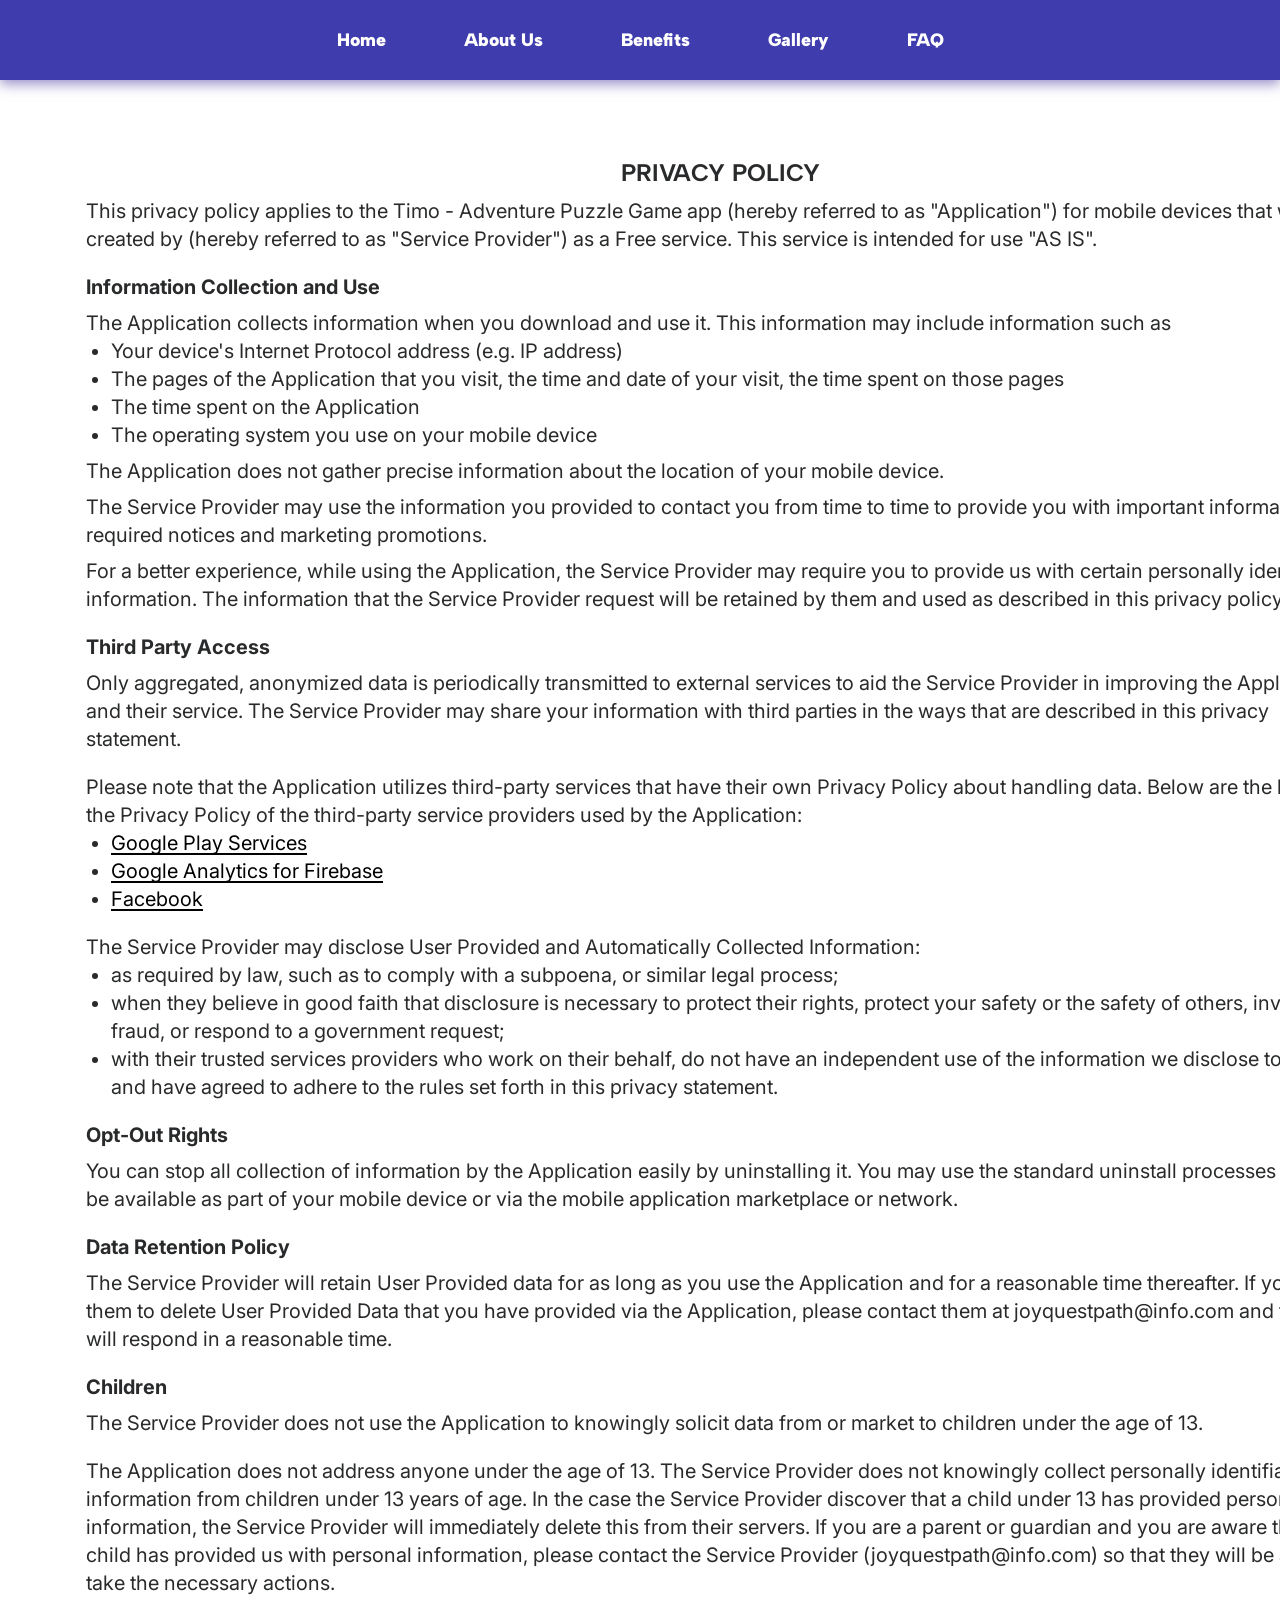
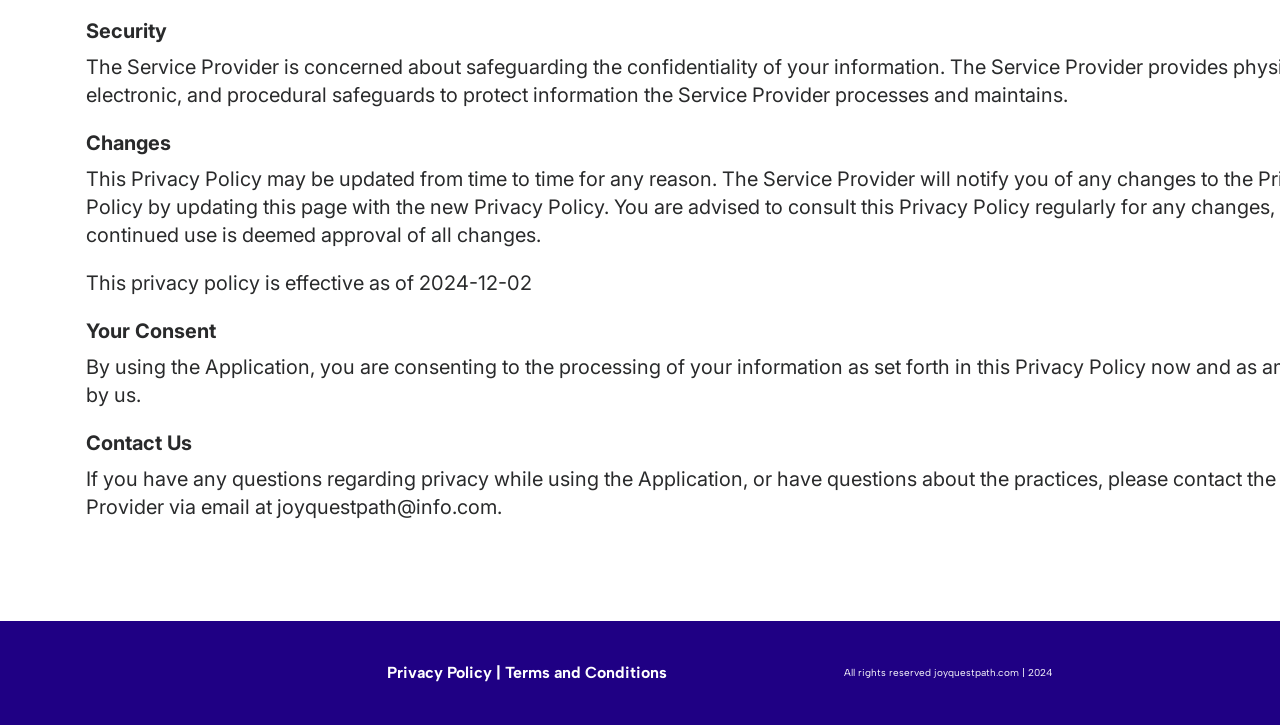
==== policy.html @ 6e64df00 "1" ====
<!DOCTYPE html>
<html lang="en">
  <head>
    <meta charset="UTF-8" />
    <meta name="viewport" content="width=device-width, initial-scale=1.0" />
    <title>Timo - Adventure Puzzle Game</title>
    <link rel="icon" href="image/Fav B.jpg" />

    <link rel="stylesheet" type="text/css" href="slick/slick.css" />
    <link rel="stylesheet" href="css/main.css" />
    <link href="https://unpkg.com/aos@2.3.1/dist/aos.css" rel="stylesheet" />
  </head>

  <body class="back">
    <header class="header">
      <div class="header__background"></div>
      <nav class="navigation">
        <ul class="navigation__list">
          <li class="navigation__item">
            <a href="/" class="navigation__link">Home</a>
          </li>
          <li class="navigation__item">
            <a href="/#about" class="navigation__link">About us</a>
          </li>
          <li class="navigation__item">
            <a href="/#advantages" class="navigation__link">Benefits</a>
          </li>
          <li class="navigation__item">
            <a href="/#gallery" class="navigation__link">Gallery</a>
          </li>

          <li class="navigation__item">
            <a href="/#faq" class="navigation__link">FAQ</a>
          </li>
          <li class="navigation__item navigation__item-desk">
            <a href="terms.html" class="navigation__link">Terms & Conditions</a>
          </li>
          <li class="navigation__item navigation__item-desk">
            <a href="policy.html" class="navigation__link">Privacy policy</a>
          </li>
        </ul>

        <div class="header__button-wrapper policy-terms-header__button-wrapper">
          <a href="/" class="policy-terms-header__icon--menu"
            ><img href="/" alt=""
          /></a>

          <button type="button" class="header__icon-button" data-menu-button>
            <img
              class="header__icon header__icon--menu"
              src="image/header/Frame 64.png"
              alt=""
            />

            <img
              class="header__icon header__icon--close close"
              src="image/header/Frame 65.png"
              alt=""
            />
          </button>
        </div>
      </nav>
    </header>

    <main class="policy">
      <section class="policy-terms">
        <p class="policy-terms-title">Privacy Policy</p>
        <div class="policy-terms-container">
          <p class="policy-terms-texts">
            This privacy policy applies to the Timo - Adventure Puzzle Game app
            (hereby referred to as "Application") for mobile devices that was
            created by (hereby referred to as "Service Provider") as a Free
            service. This service is intended for use "AS IS".
          </p>
          <p class="policy-terms-text">Information Collection and Use</p>
          <p class="policy-terms-texts">
            The Application collects information when you download and use it.
            This information may include information such as
          </p>

          <ul class="terms-lists">
            <li>Your device's Internet Protocol address (e.g. IP address)</li>
            <li>
              The pages of the Application that you visit, the time and date of
              your visit, the time spent on those pages
            </li>
            <li>The time spent on the Application</li>
            <li>The operating system you use on your mobile device</li>
          </ul>
          <p class="policy-terms-texts">
            The Application does not gather precise information about the
            location of your mobile device.
          </p>
          <p class="policy-terms-texts">
            The Service Provider may use the information you provided to contact
            you from time to time to provide you with important information,
            required notices and marketing promotions.
          </p>
          <p class="policy-terms-texts">
            For a better experience, while using the Application, the Service
            Provider may require you to provide us with certain personally
            identifiable information. The information that the Service Provider
            request will be retained by them and used as described in this
            privacy policy.
          </p>
          <p class="policy-terms-text">Third Party Access</p>

          <p class="policy-terms-texts">
            Only aggregated, anonymized data is periodically transmitted to
            external services to aid the Service Provider in improving the
            Application and their service. The Service Provider may share your
            information with third parties in the ways that are described in
            this privacy statement.
          </p>

          <p class="policy-terms-text-one">
            Please note that the Application utilizes third-party services that
            have their own Privacy Policy about handling data. Below are the
            links to the Privacy Policy of the third-party service providers
            used by the Application:
          </p>
          <ul class="terms-lists">
            <li>
              <a
                class="email-link-color"
                href="https://policies.google.com/privacy"
                target="_blank"
                rel=""
                >Google Play Services
              </a>
            </li>
            <li>
              <a
                class="email-link-color"
                href="https://firebase.google.com/support/privacy"
                target="_blank"
                rel=""
                >Google Analytics for Firebase
              </a>
            </li>
            <li>
              <a
                class="email-link-color"
                href="https://www.facebook.com/about/privacy/update/printable"
                target="_blank"
                rel=""
                >Facebook
              </a>
            </li>
          </ul>

          <p class="policy-terms-text-one">
            The Service Provider may disclose User Provided and Automatically
            Collected Information:
          </p>
          <ul class="terms-lists">
            <li>
              as required by law, such as to comply with a subpoena, or similar
              legal process;
            </li>
            <li>
              when they believe in good faith that disclosure is necessary to
              protect their rights, protect your safety or the safety of others,
              investigate fraud, or respond to a government request;
            </li>
            <li>
              with their trusted services providers who work on their behalf, do
              not have an independent use of the information we disclose to
              them, and have agreed to adhere to the rules set forth in this
              privacy statement.
            </li>
          </ul>

          <h2 class="policy-terms-text">Opt-Out Rights</h2>
          <p class="policy-terms-texts">
            You can stop all collection of information by the Application easily
            by uninstalling it. You may use the standard uninstall processes as
            may be available as part of your mobile device or via the mobile
            application marketplace or network.
          </p>

          <h2 class="policy-terms-text">Data Retention Policy</h2>
          <p class="policy-terms-texts">
            The Service Provider will retain User Provided data for as long as
            you use the Application and for a reasonable time thereafter. If
            you'd like them to delete User Provided Data that you have provided
            via the Application, please contact them at joyquestpath@info.com
            and they will respond in a reasonable time.
          </p>
          <h2 class="policy-terms-text">Children</h2>
          <p class="policy-terms-texts">
            The Service Provider does not use the Application to knowingly
            solicit data from or market to children under the age of 13.
          </p>

          <p class="policy-terms-text-one">
            The Application does not address anyone under the age of 13. The
            Service Provider does not knowingly collect personally identifiable
            information from children under 13 years of age. In the case the
            Service Provider discover that a child under 13 has provided
            personal information, the Service Provider will immediately delete
            this from their servers. If you are a parent or guardian and you are
            aware that your child has provided us with personal information,
            please contact the Service Provider (joyquestpath@info.com) so that
            they will be able to take the necessary actions.
          </p>
          <h2 class="policy-terms-text">Security</h2>
          <p class="policy-terms-texts">
            The Service Provider is concerned about safeguarding the
            confidentiality of your information. The Service Provider provides
            physical, electronic, and procedural safeguards to protect
            information the Service Provider processes and maintains.
          </p>
          <h2 class="policy-terms-text">Changes</h2>
          <p class="policy-terms-texts">
            This Privacy Policy may be updated from time to time for any reason.
            The Service Provider will notify you of any changes to the Privacy
            Policy by updating this page with the new Privacy Policy. You are
            advised to consult this Privacy Policy regularly for any changes, as
            continued use is deemed approval of all changes.
          </p>

          <p class="policy-terms-text-one">
            This privacy policy is effective as of 2024-12-02
          </p>
          <h2 class="policy-terms-text">Your Consent</h2>
          <p class="policy-terms-texts">
            By using the Application, you are consenting to the processing of
            your information as set forth in this Privacy Policy now and as
            amended by us.
          </p>
          <h2 class="policy-terms-text">Contact Us</h2>
          <p class="policy-terms-texts">
            If you have any questions regarding privacy while using the
            Application, or have questions about the practices, please contact
            the Service Provider via email at
            <a class="email-link" href="mailto:joyquestpath@info.com">
              joyquestpath@info.com</a
            >.
          </p>
        </div>
      </section>
    </main>

    <footer class="footer">
      <div class="footer-wrapper">
        <a class="footer-text" href="policy.html">Privacy Policy </a>
        <a class="footer-text">|</a>
        <a class="footer-text" href="terms.html">Terms and Conditions</a>
      </div>
      <p class="footer-copyright">
        All rights reserved joyquestpath.com | 2024
      </p>
    </footer>
    <script src="js/mobile-menu.js"></script>
  </body>
</html>
---- css/main.css ----
@import url("https://fonts.googleapis.com/css2?family=Albert+Sans:ital,wght@0,100..900;1,100..900&family=Inter:ital,opsz,wght@0,14..32,100..900;1,14..32,100..900&display=swap");

:root {
}

* {
  -webkit-box-sizing: border-box;
  box-sizing: border-box;
}

html {
  scroll-behavior: smooth;
  background: #ffffff;
  color: #292a2b;
}

body {
  margin: 0;
}

h1,
h2,
h3,
h4,
h5,
h6,
p {
  margin: 0;
}

ul,
ol {
  margin: 0;
  padding: 0;
  list-style: none;
}

img {
  display: block;
  height: auto;
}

.list {
  list-style: none;
}

button,
a {
  cursor: pointer;
}

.visually-hidden {
  position: absolute;
  width: 1px;
  height: 1px;
  margin: -1px;
  border: 0;
  padding: 0;

  white-space: nowrap;
  clip-path: inset(100%);
  clip: rect(0 0 0 0);
  overflow: hidden;
}

.button:hover {
  scale: 120%;
}

.header {
  position: fixed;
  width: 100%;
  z-index: 5;
  -webkit-transition: background-color 0.3s ease;
  transition: background-color 0.3s ease;
}

.header.is-open .header__background {
  left: 0;
}
.header__button-wrapper {
  margin-left: auto;
}
.header__icon {
  display: none;
}

.header__icon-button {
  display: -webkit-box;
  display: -ms-flexbox;
  display: flex;
  background-color: transparent;
  border: none;
  border-radius: 50%;
}

.header__icon--menu {
  display: block;
}

.header__icon-button.is-open .header__icon--menu {
  display: none;
}

.header__icon-button.is-open .header__icon--close {
  display: block;
}

.header {
  position: fixed;
  width: 100%;
  z-index: 5;

  display: flex;
  height: 60px;
  backdrop-filter: blur(33px);

  background: #3f3cad;
  box-shadow: 0px 4px 12px 0px #311c8f80;
}
.header__background {
  position: absolute;
  top: 0;
  right: 0;
  bottom: 0;
  left: 100%;

  z-index: -1;
  -webkit-transition: left 0.3s ease;
  transition: left 0.3s ease;

  background: #3f3cad;
  box-shadow: 0px 4px 12px 0px #311c8f80;
}
.header.is-open .header__background {
  left: 0;
}
.header__button-wrapper {
  margin-right: auto;
  display: flex;
  align-items: center;
  justify-content: end;
}
.policy-terms-header__button-wrapper {
  margin-right: auto;
  display: flex;
  align-items: center;
  justify-content: space-between;
}
.header__icon {
  display: none;
}
.header__icon-button {
  display: flex;
  background-color: transparent;
  border: none;
  border-radius: 50%;
}

.header__icon--menu {
  display: block;
}

.header__icon-button.is-open .header__icon--menu {
  display: none;
}

.header__icon-button.is-open .header__icon--close {
  display: block;
}

.navigation {
  display: -ms-flexbox;
  -webkit-box-orient: vertical;
  -webkit-box-direction: normal;
  -ms-flex-direction: column;
  flex-direction: column;
  -webkit-box-align: center;
  -ms-flex-align: center;
  align-items: center;
  -webkit-box-flex: 1;
  -ms-flex: 1;
  flex: 1;
  padding: 16px;
  position: relative;
}

.navigation__list {
  display: flex;
  flex-direction: column;

  align-items: start;
  gap: 30px;
  top: 130px;
  position: absolute;
  top: 100%;
  right: -100%;
  width: 100%;
  height: 520px;
  -webkit-transition: 0.3s;
  transition: 0.3s;
  z-index: 999;

  padding: 40px;

  border-radius: 0px 0px;
  background: #3f3cad;
}
.navigation__list.is-open {
  right: 0;
}
.navigation__link {
  font-family: Albert Sans;
  font-size: 20px;
  font-weight: 500;
  line-height: 28px;
  text-align: center;
  text-underline-position: from-font;
  text-decoration-skip-ink: none;
  text-transform: capitalize;
  text-decoration: none;
  color: #ffffff;
}
.navigation__link:hover,
.navigation__link:focus {
  font-family: Albert Sans;
  font-size: 20px;
  font-weight: 900;
  line-height: 28px;
  text-align: center;
  text-underline-position: from-font;
  text-decoration-skip-ink: none;
}
.header.is-open {
  background-color: transparent;
}
.navigation-img {
  display: none;
}
.header-title {
  width: 40px;
  height: 40px;
}

@media screen and (min-width: 1200px) {
  .navigation-img {
    display: flex;
  }
  .policy-terms-header__icon--menu {
    display: none;
  }
  .header-title {
    width: 40px;
    height: 40px;

    margin-right: 300px;
  }
  .header {
    width: 100%;

    height: 80px;
    padding: 28px 80px;
    display: flex;
    align-items: center;
    justify-content: center;

    z-index: 1000;

    border-radius: 0px 0px;
  }

  .header__background {
  }

  .header__icon-button {
    display: none;
  }

  .navigation {
    display: flex;

    flex-direction: row;

    flex: 1;
    padding: 0;

    width: 1440px;
    margin: auto;
  }
  .navigation__list {
    background-color: transparent;
    flex-direction: row;
    display: flex;
    position: static;
    width: 1440px;
    margin: auto;
    border: none;
    padding-block: 0;
    flex: 1;
    gap: 78px;
    height: 0px;
    display: flex;
    justify-content: center;
    align-items: center;
    justify-content: center;
  }

  .navigation__link {
    display: flex;

    font-family: Albert Sans;
    font-size: 18px;
    font-weight: 900;
    line-height: 28px;
    text-align: left;
    text-underline-position: from-font;
    text-decoration-skip-ink: none;
  }

  .header__icon-home-img {
    display: none;
  }
  .navigation__item-desk {
    display: none;
  }
}

.home {
  width: 375px;
  height: 800px;

  padding: 90px 3px 0;
  margin: auto;
  background-repeat: no-repeat;
  background-size: cover;
  background-position: center;
  background-image: url("/image/home/Block\ 1.png");
}

.home-title {
  margin: auto;
  width: 333px;
  height: 157px;
}
.home-text {
  font-family: Albert Sans;
  font-size: 24px;
  font-weight: 800;
  line-height: 32px;
  text-align: center;
  text-underline-position: from-font;
  text-decoration-skip-ink: none;
  padding: 20px 0 32px;
  color: #ffffff;
}
.home__google-button_link {
  display: flex;
  align-items: start;
  justify-content: center;
}

@media screen and (min-width: 1200px) {
  .home {
    width: 1440px;
    height: 800px;

    padding: 180px 0 0 86px;
    display: flex;
    flex-direction: column;
    align-items: start;
    background-repeat: no-repeat;
    background-size: cover;
    background-position: center;
    background-image: url("/image/home/Block\ 1\ \(1\).png");
  }

  .home-title {
    width: 556px;
    height: 261px;
  }
  .home-text {
    padding: 36px 0 56px;
    width: 559px;

    font-family: Albert Sans;
    font-size: 32px;
    font-weight: 800;
    line-height: 40px;
    text-align: left;
    text-underline-position: from-font;
    text-decoration-skip-ink: none;
  }
  .home__google-button_link {
    display: flex;
    align-items: center;
    justify-content: center;
  }
}
.about {
  padding: 60px 20px 0;
  margin: auto;
  width: 375px;
  height: 516px;

  display: flex;
  flex-direction: column;
  align-items: center;
  background-repeat: no-repeat;
  background-size: cover;
  background-position: center;
  background-image: url("/image/about/_About\ us.png");
}

.about-title {
  font-family: Albert Sans;
  font-size: 40px;
  font-weight: 900;
  line-height: 48px;
  text-align: center;
  text-underline-position: from-font;
  text-decoration-skip-ink: none;

  color: #ffffff;
}

.about-text {
  font-family: Albert Sans;
  font-size: 20px;
  font-weight: 400;
  line-height: 28px;
  text-align: justify;
  text-underline-position: from-font;
  text-decoration-skip-ink: none;

  color: #ffffff;
  padding-top: 40px;
}
.about-text-bold {
  font-family: Albert Sans;
  font-size: 20px;
  font-weight: 900;
  line-height: 28px;

  text-underline-position: from-font;
  text-decoration-skip-ink: none;
}
@media screen and (min-width: 1200px) {
  .about {
    padding: 88px 140px 0;
    margin: auto;
    width: 1440px;
    height: 452px;

    display: flex;
    flex-direction: column;
    align-items: center;
    background-repeat: no-repeat;
    background-size: cover;
    background-position: center;
    background-image: url("/image/about/_About\ us\ \(1\).png");
  }
  .about-title {
    font-family: Albert Sans;
    font-size: 48px;
    font-weight: 900;
    line-height: 56px;
    text-align: center;
    text-underline-position: from-font;
    text-decoration-skip-ink: none;
  }

  .about-text {
    font-family: Albert Sans;
    font-size: 24px;
    font-weight: 400;
    line-height: 32px;
    text-align: center;
    text-underline-position: from-font;
    text-decoration-skip-ink: none;

    padding-top: 60px;
  }
  .about-text-bold {
    font-family: Albert Sans;
    font-size: 24px;
    font-weight: 900;
    line-height: 32px;
    text-align: center;
    text-underline-position: from-font;
    text-decoration-skip-ink: none;
  }
}
.advantages {
  width: 375px;
  height: 1304px;

  margin: auto;
  padding: 60px 41px 0px;
  background-repeat: no-repeat;
  background-size: cover;
  background-position: center;
  background-image: url("/image/advantages/Benefits.png");
}

.advantages-list {
  display: flex;
  flex-direction: column;
  gap: 24px;
  padding-top: 40px;
}
.advantages-item {
  width: 292px;
  height: 256px;
  padding: 44px 56px 44px 56px;
  border-radius: 40px;
  background: #ea6626;
  border: 4px solid #ffffff;
  margin: auto;
}
.advantages-item-img {
  margin: auto;
}

.advantages-item-text {
  font-family: Albert Sans;
  font-size: 32px;
  font-weight: 700;
  line-height: 40px;
  text-align: center;
  text-underline-position: from-font;
  text-decoration-skip-ink: none;
  color: #ffffff;
  padding: 12px 0;
}
.advantages-text-bold {
  font-family: Albert Sans;
  font-size: 28px;
  font-weight: 600;
  line-height: 32px;
  text-align: center;
  text-underline-position: from-font;
  text-decoration-skip-ink: none;
  color: #ffffff;
}
@media screen and (min-width: 1200px) {
  .advantages {
    width: 1440px;
    height: 548px;

    margin: auto;
    padding: 88px 83px 0px;
    background-repeat: no-repeat;
    background-size: cover;
    background-position: center;
    background-image: url("/image/advantages/Benefits\ \(1\).png");
  }

  .advantages-list {
    display: flex;
    flex-direction: row;
    gap: 35px;
  }
}

.gallery {
  width: 375px;
  margin: auto;
  padding: 60px 0px;
  background: linear-gradient(360deg, #6a03d5 0%, #2702c6 100%);
}

.gallery-list {
  width: 375px;
  margin: auto;
  padding-top: 40px;
  padding-bottom: 36px;
}

.gallery-item {
  overflow: hidden;
  position: relative;
  width: 334px;
  height: 188px;

  border-radius: 16px;

  margin: 0 7px;
}
.gallery-img {
  width: 100%;
  height: 100%;
  object-fit: cover;
  object-position: center;
}
.gallery-button-container {
  display: flex;
  align-items: center;
  justify-content: center;
  gap: 56px;
}

.gallery-button {
  background-color: transparent;
  border: none;
  padding: 0;
  -webkit-transition: scale 0.3s ease;
  transition: scale 0.3s ease;
  width: 64px;
  height: 64px;
}

.gallery-button:hover {
  scale: 120%;
}

.button-visible {
  display: none !important;
}

.gallery-button-icon {
  width: 64px;
  height: 64px;
}
@media screen and (min-width: 1200px) {
  .gallery {
    width: 1440px;

    padding: 88px 0px;
  }

  .gallery-list {
    width: auto;
    margin: auto;
    padding: 40px 0;
  }
  .gallery-item {
    overflow: hidden;
    position: relative;
    width: 1041px;
    height: 586px;

    margin: 0 18px;
  }
}

.faq {
  padding: 60px 20px;
  margin: auto;
  width: 375px;
  min-height: 852px;
  background-repeat: no-repeat;
  background-size: cover;
  background-position: center;
  background-image: url("/image/faq/FAQ.png");
}
.faq-container {
  width: 335px;
  padding-top: 40px;
  display: flex;
  flex-direction: column;
  gap: 12px;
  margin: auto;
}

.faq-item {
  width: 335px;
  border: 2px solid #ffffff;
  padding: 24px 20px;
  background: #ffffff;

  border-radius: 14px;
}

.faq-question {
  display: flex;
  justify-content: space-between;
  align-items: center;
  font-family: Albert Sans;
  font-size: 20px;
  font-weight: 700;
  line-height: 28px;
  text-align: left;
  text-underline-position: from-font;
  text-decoration-skip-ink: none;

  color: #4d4166;
}

.toggle-button {
  background: none;
  border: none;

  cursor: pointer;
}

.faq-answer {
  display: none;
  padding-top: 12px;

  font-family: Albert Sans;
  font-size: 16px;
  font-weight: 500;
  line-height: 24px;
  text-align: left;
  text-underline-position: from-font;
  text-decoration-skip-ink: none;
  color: #4d4166;
}
@media screen and (min-width: 1200px) {
  .faq {
    padding: 88px 272px;
    margin: auto;
    width: 1440px;

    min-height: 1064px;
    background-repeat: no-repeat;
    background-size: cover;
    background-position: center;
    background-image: url("/image/faq/FAQ\ \(1\).png");
  }
  .faq-container {
    width: 896px;
    padding-top: 54px;
    display: flex;
    flex-direction: column;
    gap: 16px;
    margin: auto;
  }

  .faq-item {
    width: 896px;

    padding: 32px 40px;

    border-radius: 14px;
  }
  .faq-question {
    font-family: Albert Sans;
    font-size: 24px;
    font-weight: 700;
    line-height: 32px;
    text-align: left;
    text-underline-position: from-font;
    text-decoration-skip-ink: none;
  }
  .faq-answer {
    display: none;
    padding-top: 16px;

    font-family: Albert Sans;
    font-size: 18px;
    font-weight: 500;
    line-height: 28px;
    text-align: left;
    text-underline-position: from-font;
    text-decoration-skip-ink: none;
  }
}
.footer {
  background: #1f0084;

  padding: 40px 20px;
  margin: auto;
  display: flex;
  flex-direction: column;
  justify-content: center;
  align-items: center;
  gap: 28px;
}

.footer-wrapper {
  display: flex;
  flex-direction: row;

  align-items: center;

  gap: 4px;
}
.footer-text {
  font-family: Albert Sans;
  font-size: 16px;
  font-weight: 700;
  line-height: 24px;
  text-align: left;
  text-underline-position: from-font;
  text-decoration-skip-ink: none;

  text-decoration: none;
  color: #ffffff;
}

.footer-copyright {
  font-family: Albert Sans;
  font-size: 10px;
  font-weight: 400;
  line-height: 16px;
  text-align: left;
  text-underline-position: from-font;
  text-decoration-skip-ink: none;

  color: #ffffff;
}

@media screen and (min-width: 1200px) {
  .footer {
    padding: 40px 0px;
    display: flex;
    flex-direction: row;
    justify-content: center;
    align-items: center;
    width: 1440px;
    gap: 177px;
  }
  .footer-wrapper {
    gap: 4px;
  }
  .footer-text {
    font-family: Albert Sans;
    font-size: 16px;
    font-weight: 700;
    line-height: 24px;
    text-align: left;
    text-underline-position: from-font;
    text-decoration-skip-ink: none;
  }

  .footer-copyright {
    font-family: Albert Sans;
    font-size: 10px;
    font-weight: 400;
    line-height: 16px;
    text-align: left;
    text-underline-position: from-font;
    text-decoration-skip-ink: none;
  }
}

.policy-terms {
  flex-direction: column;
  align-items: start;
  padding: 114px 20px 51px;
}

.policy-terms-title {
  font-family: Albert Sans;
  font-size: 24px;
  font-weight: 700;
  line-height: 32px;
  text-align: center;
  text-underline-position: from-font;
  text-decoration-skip-ink: none;
  text-transform: uppercase;
}

.policy-terms-text {
  font-family: Inter;
  font-size: 20px;
  font-weight: 700;
  line-height: 28px;
  text-align: justified;
  text-underline-position: from-font;
  text-decoration-skip-ink: none;

  padding-top: 20px;
}
.policy-terms-texts {
  font-family: Inter;
  font-size: 20px;
  font-weight: 400;
  line-height: 28px;
  text-align: left;
  text-underline-position: from-font;
  text-decoration-skip-ink: none;

  padding-top: 8px;
}
.policy-terms-text-one {
  font-family: Inter;
  font-size: 20px;
  font-weight: 400;
  line-height: 28px;
  text-align: left;
  text-underline-position: from-font;
  text-decoration-skip-ink: none;

  padding-top: 20px;
}

.terms-list {
  list-style-type: disc;

  padding: 20px 0 20px 25px;
  font-family: Inter;
  font-size: 20px;
  font-weight: 400;
  line-height: 28px;
  text-align: left;
  text-underline-position: from-font;
  text-decoration-skip-ink: none;

  display: flex;
  flex-direction: column;
}

.terms-lists {
  list-style-type: disc;

  padding-left: 25px;

  font-family: Inter;
  font-size: 20px;
  font-weight: 400;
  line-height: 28px;
  text-align: left;
  text-underline-position: from-font;
  text-decoration-skip-ink: none;
}
.email-link {
  color: inherit;
  text-decoration: none;

  font-family: Inter;
  font-size: 20px;
  font-weight: 400;
  line-height: 28px;
  text-align: left;
  text-underline-position: from-font;
  text-decoration-skip-ink: none;

  text-decoration: none;
}
.email-link-color {
  color: #000000;

  font-family: Inter;
  font-size: 20px;
  font-weight: 400;
  line-height: 28px;
  text-align: left;
  text-underline-position: from-font;
  text-decoration-skip-ink: none;

  text-decoration: underline;
}
@media screen and (min-width: 1200px) {
  .policy-terms {
    flex-direction: column;
    align-items: start;
    padding: 157px 86px 100px;
    width: 1440px;
    margin: auto;
  }
}
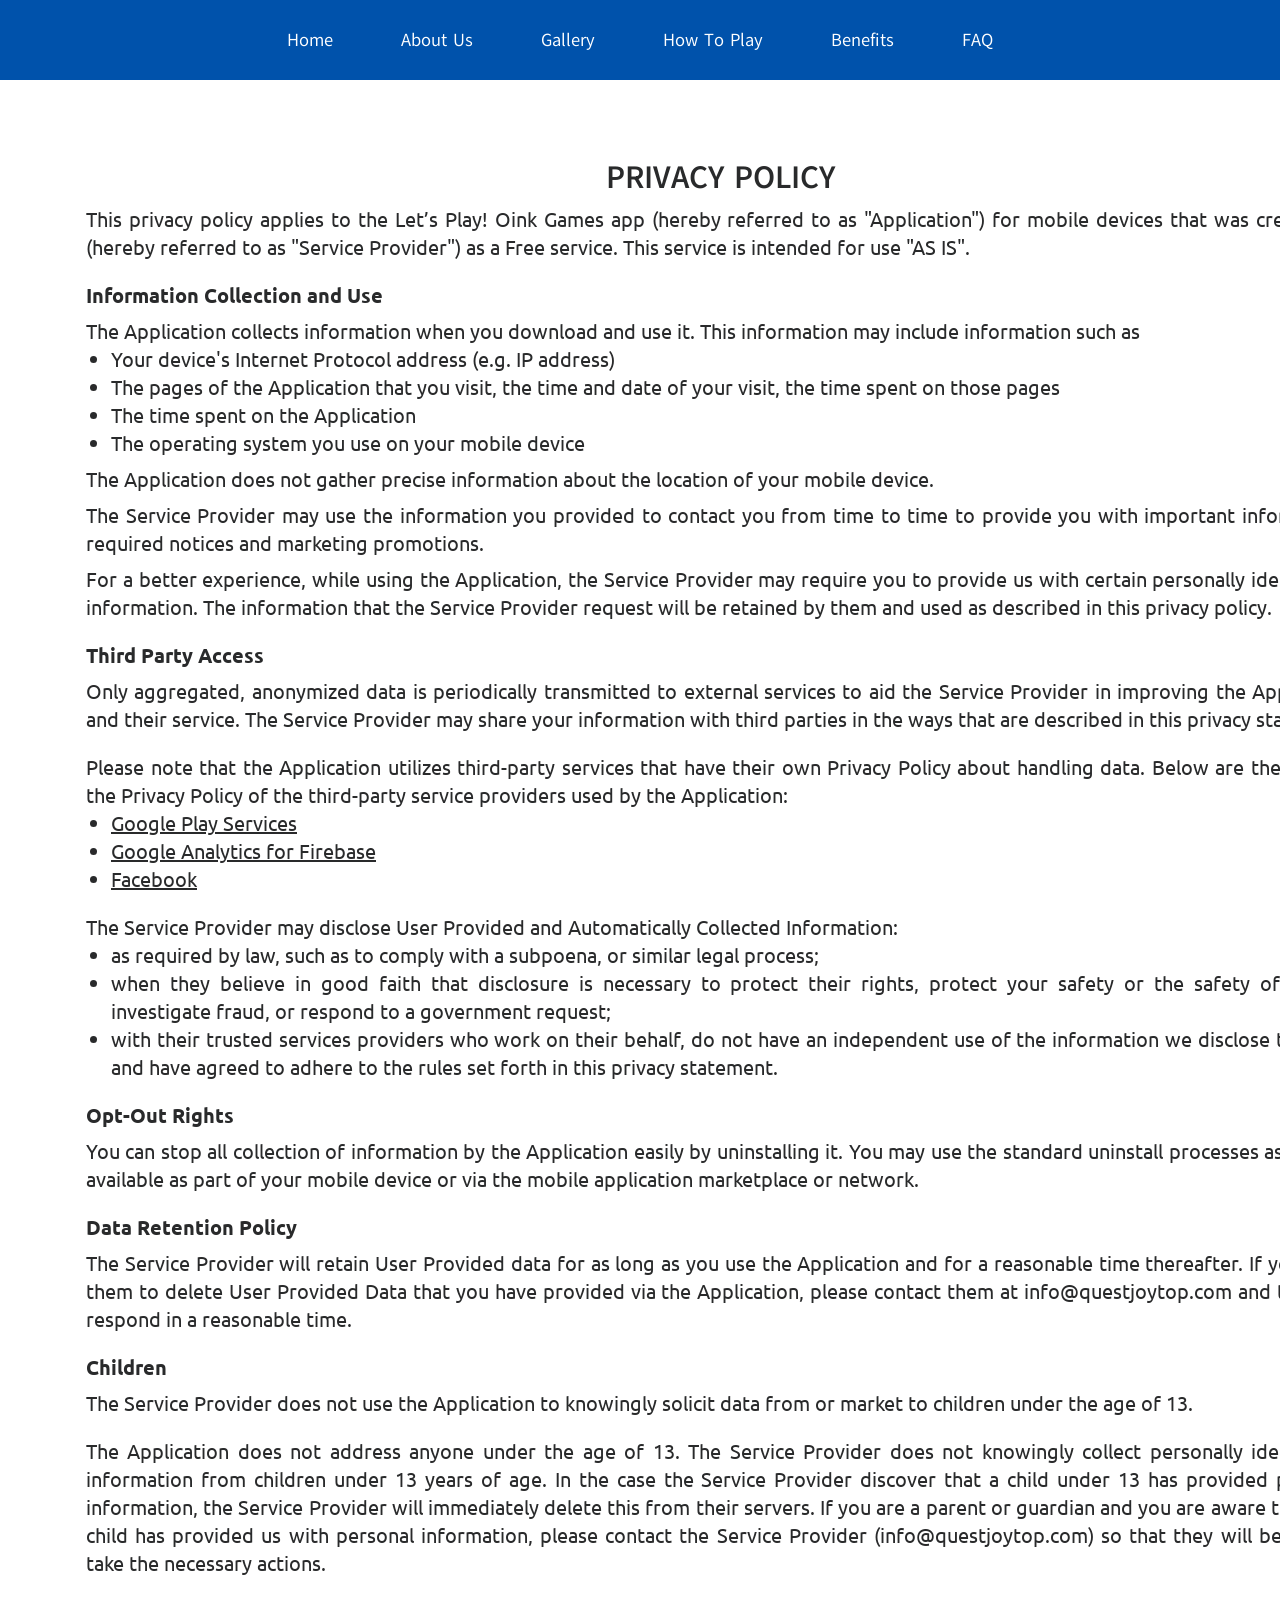
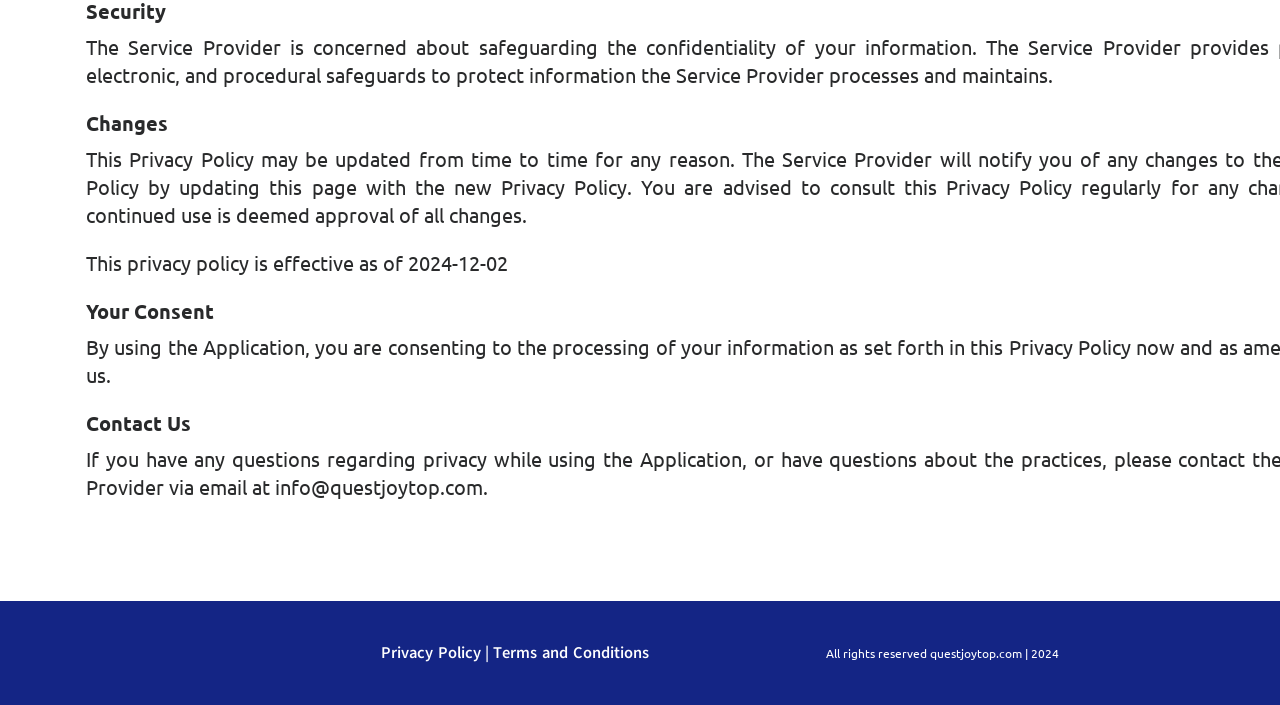
==== commit 64eeba5a: "2" ====
--- a/policy.html
+++ b/policy.html
@@ -3,8 +3,8 @@
   <head>
     <meta charset="UTF-8" />
     <meta name="viewport" content="width=device-width, initial-scale=1.0" />
-    <title>Timo - Adventure Puzzle Game</title>
-    <link rel="icon" href="image/Fav B.jpg" />
+    <title>Let’s Play! Oink Games</title>
+    <link rel="icon" href="img/Fav B.jpg" />
 
     <link rel="stylesheet" type="text/css" href="slick/slick.css" />
     <link rel="stylesheet" href="css/main.css" />
@@ -23,10 +23,13 @@
             <a href="/#about" class="navigation__link">About us</a>
           </li>
           <li class="navigation__item">
+            <a href="/#gallery" class="navigation__link">Gallery</a>
+          </li>
+          <li class="navigation__item">
+            <a href="/#how" class="navigation__link">How to Play</a>
+          </li>
+          <li class="navigation__item">
             <a href="/#advantages" class="navigation__link">Benefits</a>
-          </li>
-          <li class="navigation__item">
-            <a href="/#gallery" class="navigation__link">Gallery</a>
           </li>
 
           <li class="navigation__item">
@@ -48,13 +51,13 @@
           <button type="button" class="header__icon-button" data-menu-button>
             <img
               class="header__icon header__icon--menu"
-              src="image/header/Frame 64.png"
+              src="img/header/Frame 64.png"
               alt=""
             />
 
             <img
               class="header__icon header__icon--close close"
-              src="image/header/Frame 65.png"
+              src="img/header/Frame 64 (1).png"
               alt=""
             />
           </button>
@@ -67,7 +70,7 @@
         <p class="policy-terms-title">Privacy Policy</p>
         <div class="policy-terms-container">
           <p class="policy-terms-texts">
-            This privacy policy applies to the Timo - Adventure Puzzle Game app
+            This privacy policy applies to the Let’s Play! Oink Games app
             (hereby referred to as "Application") for mobile devices that was
             created by (hereby referred to as "Service Provider") as a Free
             service. This service is intended for use "AS IS".
@@ -184,8 +187,8 @@
             The Service Provider will retain User Provided data for as long as
             you use the Application and for a reasonable time thereafter. If
             you'd like them to delete User Provided Data that you have provided
-            via the Application, please contact them at joyquestpath@info.com
-            and they will respond in a reasonable time.
+            via the Application, please contact them at info@questjoytop.com and
+            they will respond in a reasonable time.
           </p>
           <h2 class="policy-terms-text">Children</h2>
           <p class="policy-terms-texts">
@@ -201,7 +204,7 @@
             personal information, the Service Provider will immediately delete
             this from their servers. If you are a parent or guardian and you are
             aware that your child has provided us with personal information,
-            please contact the Service Provider (joyquestpath@info.com) so that
+            please contact the Service Provider (info@questjoytop.com) so that
             they will be able to take the necessary actions.
           </p>
           <h2 class="policy-terms-text">Security</h2>
@@ -234,8 +237,8 @@
             If you have any questions regarding privacy while using the
             Application, or have questions about the practices, please contact
             the Service Provider via email at
-            <a class="email-link" href="mailto:joyquestpath@info.com">
-              joyquestpath@info.com</a
+            <a class="email-link" href="mailto:info@questjoytop.com">
+              info@questjoytop.com</a
             >.
           </p>
         </div>
@@ -248,9 +251,7 @@
         <a class="footer-text">|</a>
         <a class="footer-text" href="terms.html">Terms and Conditions</a>
       </div>
-      <p class="footer-copyright">
-        All rights reserved joyquestpath.com | 2024
-      </p>
+      <p class="footer-copyright">All rights reserved questjoytop.com | 2024</p>
     </footer>
     <script src="js/mobile-menu.js"></script>
   </body>
--- a/css/main.css
+++ b/css/main.css
@@ -1,4 +1,4 @@
-@import url("https://fonts.googleapis.com/css2?family=Albert+Sans:ital,wght@0,100..900;1,100..900&family=Inter:ital,opsz,wght@0,14..32,100..900;1,14..32,100..900&display=swap");
+@import url("https://fonts.googleapis.com/css2?family=Akatab:wght@400;500;600;700;800;900&family=Ubuntu:ital,wght@0,300;0,400;0,500;0,700;1,300;1,400;1,500;1,700&display=swap");
 
 :root {
 }
@@ -115,8 +115,7 @@
   height: 60px;
   backdrop-filter: blur(33px);
 
-  background: #3f3cad;
-  box-shadow: 0px 4px 12px 0px #311c8f80;
+  background: #0052ab;
 }
 .header__background {
   position: absolute;
@@ -128,9 +127,7 @@
   z-index: -1;
   -webkit-transition: left 0.3s ease;
   transition: left 0.3s ease;
-
-  background: #3f3cad;
-  box-shadow: 0px 4px 12px 0px #311c8f80;
+  background: #0052ab;
 }
 .header.is-open .header__background {
   left: 0;
@@ -204,32 +201,35 @@
   padding: 40px;
 
   border-radius: 0px 0px;
-  background: #3f3cad;
+  background: #0052ab;
 }
 .navigation__list.is-open {
   right: 0;
 }
 .navigation__link {
-  font-family: Albert Sans;
+  font-family: Akatab;
   font-size: 20px;
-  font-weight: 500;
+  font-weight: 400;
   line-height: 28px;
   text-align: center;
   text-underline-position: from-font;
   text-decoration-skip-ink: none;
+
   text-transform: capitalize;
   text-decoration: none;
   color: #ffffff;
 }
 .navigation__link:hover,
 .navigation__link:focus {
-  font-family: Albert Sans;
+  font-family: Akatab;
   font-size: 20px;
-  font-weight: 900;
+  font-weight: 700;
   line-height: 28px;
   text-align: center;
   text-underline-position: from-font;
   text-decoration-skip-ink: none;
+  padding-right: 20px;
+  border-right: 4px solid #f5800c;
 }
 .header.is-open {
   background-color: transparent;
@@ -297,7 +297,7 @@
     border: none;
     padding-block: 0;
     flex: 1;
-    gap: 78px;
+    gap: 68px;
     height: 0px;
     display: flex;
     justify-content: center;
@@ -308,11 +308,11 @@
   .navigation__link {
     display: flex;
 
-    font-family: Albert Sans;
+    font-family: Akatab;
     font-size: 18px;
-    font-weight: 900;
+    font-weight: 400;
     line-height: 28px;
-    text-align: left;
+    text-align: center;
     text-underline-position: from-font;
     text-decoration-skip-ink: none;
   }
@@ -327,30 +327,31 @@
 
 .home {
   width: 375px;
-  height: 800px;
-
-  padding: 90px 3px 0;
+  height: 853px;
+
+  padding: 114px 10px 0;
   margin: auto;
   background-repeat: no-repeat;
   background-size: cover;
   background-position: center;
-  background-image: url("/image/home/Block\ 1.png");
+  background-image: url("/img/home/Block\ 1.png");
 }
 
 .home-title {
   margin: auto;
-  width: 333px;
-  height: 157px;
+  width: 315px;
+  height: 166px;
 }
 .home-text {
-  font-family: Albert Sans;
+  font-family: Akatab;
   font-size: 24px;
-  font-weight: 800;
+  font-weight: 700;
   line-height: 32px;
   text-align: center;
   text-underline-position: from-font;
   text-decoration-skip-ink: none;
-  padding: 20px 0 32px;
+
+  padding: 2px 0 28px;
   color: #ffffff;
 }
 .home__google-button_link {
@@ -362,30 +363,30 @@
 @media screen and (min-width: 1200px) {
   .home {
     width: 1440px;
-    height: 800px;
-
-    padding: 180px 0 0 86px;
+    height: 728px;
+
+    padding: 172px 0 0 86px;
     display: flex;
     flex-direction: column;
     align-items: start;
     background-repeat: no-repeat;
     background-size: cover;
     background-position: center;
-    background-image: url("/image/home/Block\ 1\ \(1\).png");
+    background-image: url("/img/home/Block\ 1\ \(1\).png");
   }
 
   .home-title {
-    width: 556px;
-    height: 261px;
+    width: 620px;
+    height: 326px;
   }
   .home-text {
-    padding: 36px 0 56px;
+    padding: 12px 0 56px;
     width: 559px;
-
-    font-family: Albert Sans;
-    font-size: 32px;
-    font-weight: 800;
-    line-height: 40px;
+    margin-left: 45.5px;
+    font-family: Akatab;
+    font-size: 28px;
+    font-weight: 700;
+    line-height: 32px;
     text-align: left;
     text-underline-position: from-font;
     text-decoration-skip-ink: none;
@@ -400,19 +401,19 @@
   padding: 60px 20px 0;
   margin: auto;
   width: 375px;
-  height: 516px;
+  height: 626px;
 
   display: flex;
   flex-direction: column;
-  align-items: center;
+  align-items: start;
   background-repeat: no-repeat;
   background-size: cover;
   background-position: center;
-  background-image: url("/image/about/_About\ us.png");
+  background-image: url("/img/about/About\ the\ Game.png");
 }
 
 .about-title {
-  font-family: Albert Sans;
+  font-family: Akatab;
   font-size: 40px;
   font-weight: 900;
   line-height: 48px;
@@ -420,69 +421,161 @@
   text-underline-position: from-font;
   text-decoration-skip-ink: none;
 
-  color: #ffffff;
+  color: #c05200;
 }
 
 .about-text {
-  font-family: Albert Sans;
-  font-size: 20px;
-  font-weight: 400;
-  line-height: 28px;
+  font-family: Akatab;
+  font-size: 16px;
+  font-weight: 500;
+  line-height: 24px;
   text-align: justify;
   text-underline-position: from-font;
   text-decoration-skip-ink: none;
 
-  color: #ffffff;
   padding-top: 40px;
 }
 .about-text-bold {
-  font-family: Albert Sans;
-  font-size: 20px;
-  font-weight: 900;
-  line-height: 28px;
+  font-family: Akatab;
+  font-size: 16px;
+  font-weight: 700;
+  line-height: 24px;
 
   text-underline-position: from-font;
   text-decoration-skip-ink: none;
 }
 @media screen and (min-width: 1200px) {
   .about {
-    padding: 88px 140px 0;
+    padding: 105px 94px 0 696px;
     margin: auto;
     width: 1440px;
-    height: 452px;
+    height: 509px;
 
     display: flex;
     flex-direction: column;
-    align-items: center;
+
     background-repeat: no-repeat;
     background-size: cover;
     background-position: center;
-    background-image: url("/image/about/_About\ us\ \(1\).png");
+    background-image: url("/img/about/About\ us.png");
   }
   .about-title {
-    font-family: Albert Sans;
+    font-family: Akatab;
     font-size: 48px;
     font-weight: 900;
-    line-height: 56px;
+    line-height: 52px;
     text-align: center;
     text-underline-position: from-font;
     text-decoration-skip-ink: none;
   }
 
   .about-text {
-    font-family: Albert Sans;
+    font-family: Akatab;
     font-size: 24px;
-    font-weight: 400;
+    font-weight: 500;
     line-height: 32px;
-    text-align: center;
+    text-align: left;
     text-underline-position: from-font;
     text-decoration-skip-ink: none;
 
     padding-top: 60px;
   }
   .about-text-bold {
-    font-family: Albert Sans;
+    font-family: Akatab;
     font-size: 24px;
+    font-weight: 900;
+    line-height: 32px;
+    text-align: left;
+    text-underline-position: from-font;
+    text-decoration-skip-ink: none;
+  }
+}
+.advantages {
+  width: 375px;
+  height: 1024px;
+
+  margin: auto;
+  padding: 60px 40px 0px;
+  background-repeat: no-repeat;
+  background-size: cover;
+  background-position: center;
+  background-image: url("/img/advantages/Benefits.png");
+}
+.advantages-title {
+  color: #ffffff;
+}
+.advantages-list {
+  display: flex;
+  flex-direction: column;
+  gap: 40px;
+  padding-top: 60px;
+}
+.advantages-item {
+  width: 256px;
+  height: 140px;
+  margin: auto;
+}
+.advantages-item-img {
+  margin: auto;
+}
+
+.advantages-item-text {
+  font-family: Akatab;
+  font-size: 32px;
+  font-weight: 900;
+  line-height: 40px;
+  text-align: center;
+  text-underline-position: from-font;
+  text-decoration-skip-ink: none;
+
+  color: #ffffff;
+  padding: 8px 0;
+}
+.advantages-text-bold {
+  font-family: Akatab;
+  font-size: 24px;
+  font-weight: 500;
+  line-height: 32px;
+  text-align: center;
+  text-underline-position: from-font;
+  text-decoration-skip-ink: none;
+
+  color: #ffffff;
+}
+.advantages-text {
+  font-family: Akatab;
+  font-size: 20px;
+  font-weight: 900;
+  line-height: 28px;
+  text-align: center;
+  text-underline-position: from-font;
+  text-decoration-skip-ink: none;
+  color: #ffffff;
+  margin-top: 36px;
+}
+@media screen and (min-width: 1200px) {
+  .advantages {
+    width: 1440px;
+    height: 520px;
+
+    margin: auto;
+    padding: 88px 132px 0px;
+    background-repeat: no-repeat;
+    background-size: cover;
+    background-position: center;
+    background-image: url("/img/advantages/Benefits\ \(1\).png");
+  }
+
+  .advantages-list {
+    display: flex;
+    flex-direction: row;
+    gap: 104px;
+    padding: 60px 127px 0;
+  }
+  .advantages-text {
+    margin-top: 60px;
+    font-family: Akatab;
+    font-size: 28px;
     font-weight: 900;
     line-height: 32px;
     text-align: center;
@@ -490,99 +583,30 @@
     text-decoration-skip-ink: none;
   }
 }
-.advantages {
+
+.gallery {
   width: 375px;
-  height: 1304px;
-
-  margin: auto;
-  padding: 60px 41px 0px;
+  height: 453px;
+  margin: auto;
+  padding: 60px 0px;
   background-repeat: no-repeat;
   background-size: cover;
   background-position: center;
-  background-image: url("/image/advantages/Benefits.png");
-}
-
-.advantages-list {
-  display: flex;
-  flex-direction: column;
-  gap: 24px;
-  padding-top: 40px;
-}
-.advantages-item {
-  width: 292px;
-  height: 256px;
-  padding: 44px 56px 44px 56px;
-  border-radius: 40px;
-  background: #ea6626;
-  border: 4px solid #ffffff;
-  margin: auto;
-}
-.advantages-item-img {
-  margin: auto;
-}
-
-.advantages-item-text {
-  font-family: Albert Sans;
-  font-size: 32px;
-  font-weight: 700;
-  line-height: 40px;
-  text-align: center;
-  text-underline-position: from-font;
-  text-decoration-skip-ink: none;
-  color: #ffffff;
-  padding: 12px 0;
-}
-.advantages-text-bold {
-  font-family: Albert Sans;
-  font-size: 28px;
-  font-weight: 600;
-  line-height: 32px;
-  text-align: center;
-  text-underline-position: from-font;
-  text-decoration-skip-ink: none;
-  color: #ffffff;
-}
-@media screen and (min-width: 1200px) {
-  .advantages {
-    width: 1440px;
-    height: 548px;
-
-    margin: auto;
-    padding: 88px 83px 0px;
-    background-repeat: no-repeat;
-    background-size: cover;
-    background-position: center;
-    background-image: url("/image/advantages/Benefits\ \(1\).png");
-  }
-
-  .advantages-list {
-    display: flex;
-    flex-direction: row;
-    gap: 35px;
-  }
-}
-
-.gallery {
-  width: 375px;
-  margin: auto;
-  padding: 60px 0px;
-  background: linear-gradient(360deg, #6a03d5 0%, #2702c6 100%);
+  background-image: url("/img/gallery/Gallery.png");
 }
 
 .gallery-list {
   width: 375px;
   margin: auto;
   padding-top: 40px;
-  padding-bottom: 36px;
+  padding-bottom: 32px;
 }
 
 .gallery-item {
   overflow: hidden;
   position: relative;
-  width: 334px;
-  height: 188px;
-
-  border-radius: 16px;
+  width: 335px;
+  height: 155px;
 
   margin: 0 7px;
 }
@@ -605,8 +629,6 @@
   padding: 0;
   -webkit-transition: scale 0.3s ease;
   transition: scale 0.3s ease;
-  width: 64px;
-  height: 64px;
 }
 
 .gallery-button:hover {
@@ -618,146 +640,219 @@
 }
 
 .gallery-button-icon {
-  width: 64px;
-  height: 64px;
 }
 @media screen and (min-width: 1200px) {
   .gallery {
     width: 1440px;
-
-    padding: 88px 0px;
+    height: 767px;
+
+    padding: 68px 0px 0;
+    background-image: url("/img/gallery//Gallery\ \(1\).png");
   }
 
   .gallery-list {
     width: auto;
     margin: auto;
-    padding: 40px 0;
+    padding: 30px 0;
   }
   .gallery-item {
     overflow: hidden;
     position: relative;
-    width: 1041px;
-    height: 586px;
+    width: 1037px;
+    height: 479px;
 
     margin: 0 18px;
   }
 }
-
-.faq {
-  padding: 60px 20px;
-  margin: auto;
+.how {
   width: 375px;
-  min-height: 852px;
+  height: 965px;
+  padding: 60px 20px 0px;
+  margin: auto;
   background-repeat: no-repeat;
   background-size: cover;
   background-position: center;
-  background-image: url("/image/faq/FAQ.png");
+  background-image: url("/img/how/How\ to\ Play.png");
+}
+
+.how-list {
+  display: flex;
+  flex-direction: column;
+  gap: 18px;
+  padding-top: 40px;
+}
+.how-item {
+  width: 335px;
+  padding: 16px 24px 16px 24px;
+  border-radius: 20px;
+
+  margin: auto;
+  background: #ffffff;
+  border: 4px solid #ffffff;
+  box-shadow: 0px 8px 12px 0px #f3b123;
+  display: flex;
+  align-items: start;
+  gap: 8px;
+}
+.how-item-img {
+}
+
+.how-item-text {
+  font-family: Ubuntu;
+  font-size: 18px;
+  font-weight: 700;
+  line-height: 28px;
+  text-align: left;
+  text-underline-position: from-font;
+  text-decoration-skip-ink: none;
+
+  color: #202021;
+  padding: 0px 0 5px;
+}
+.how-text-bold {
+  font-family: Ubuntu;
+  font-size: 16px;
+  font-weight: 400;
+  line-height: 24px;
+  text-align: left;
+  text-underline-position: from-font;
+  text-decoration-skip-ink: none;
+
+  color: #202021;
+}
+@media screen and (min-width: 1200px) {
+  .how {
+    width: 1440px;
+    height: 699px;
+
+    padding: 88px 241px 0px;
+    margin: auto;
+    background-repeat: no-repeat;
+    background-size: cover;
+    background-position: center;
+    background-image: url("/img/how/How\ to\ Play\ \(1\).png");
+  }
+
+  .how-list {
+    height: 411px;
+    align-items: center;
+    justify-content: center;
+
+    display: flex;
+    flex-direction: column;
+    flex-wrap: wrap;
+    gap: 24px;
+    padding: 0;
+
+    margin-top: 60px;
+  }
+  .how-item {
+    width: 439px;
+    margin: 0;
+  }
+}
+.faq {
+  padding: 60px 20px;
+  margin: auto;
+  width: 375px;
+  height: 1072px;
+
+  background-repeat: no-repeat;
+  background-size: cover;
+  background-position: center;
+  background-image: url("/img/faq/FAQ.png");
 }
 .faq-container {
   width: 335px;
   padding-top: 40px;
   display: flex;
   flex-direction: column;
-  gap: 12px;
+  gap: 24px;
   margin: auto;
 }
 
 .faq-item {
   width: 335px;
-  border: 2px solid #ffffff;
-  padding: 24px 20px;
+  padding: 20px 28px 20px 28px;
+  border-radius: 20px;
   background: #ffffff;
-
-  border-radius: 14px;
+  border: 4px solid #ffffff;
+  box-shadow: 0px 8px 12px 0px #dc8f2f;
 }
 
 .faq-question {
-  display: flex;
-  justify-content: space-between;
-  align-items: center;
-  font-family: Albert Sans;
-  font-size: 20px;
-  font-weight: 700;
+  font-family: Akatab;
+  font-size: 18px;
+  font-weight: 900;
   line-height: 28px;
   text-align: left;
   text-underline-position: from-font;
   text-decoration-skip-ink: none;
-
-  color: #4d4166;
-}
-
-.toggle-button {
-  background: none;
-  border: none;
-
-  cursor: pointer;
+  color: #35383f;
+  padding-bottom: 12px;
 }
 
 .faq-answer {
-  display: none;
-  padding-top: 12px;
-
-  font-family: Albert Sans;
+  font-family: Akatab;
   font-size: 16px;
-  font-weight: 500;
+  font-weight: 400;
   line-height: 24px;
   text-align: left;
   text-underline-position: from-font;
   text-decoration-skip-ink: none;
-  color: #4d4166;
+  color: #35383f;
 }
 @media screen and (min-width: 1200px) {
   .faq {
-    padding: 88px 272px;
+    padding: 88px 192px;
     margin: auto;
     width: 1440px;
-
-    min-height: 1064px;
+    height: 760px;
+
     background-repeat: no-repeat;
     background-size: cover;
     background-position: center;
-    background-image: url("/image/faq/FAQ\ \(1\).png");
+    background-image: url("/img/faq/Gallery\ \(2\).png");
   }
   .faq-container {
-    width: 896px;
-    padding-top: 54px;
+    width: auto;
+    height: 532px;
+    padding-top: 60px;
     display: flex;
     flex-direction: column;
-    gap: 16px;
+    flex-wrap: wrap;
+    gap: 32px;
     margin: auto;
   }
 
   .faq-item {
-    width: 896px;
-
-    padding: 32px 40px;
-
-    border-radius: 14px;
-  }
+    width: 506px;
+    height: 136px;
+    padding: 20px 28px 20px 28px;
+  }
+
   .faq-question {
-    font-family: Albert Sans;
-    font-size: 24px;
-    font-weight: 700;
-    line-height: 32px;
-    text-align: left;
-    text-underline-position: from-font;
-    text-decoration-skip-ink: none;
-  }
-  .faq-answer {
-    display: none;
-    padding-top: 16px;
-
-    font-family: Albert Sans;
-    font-size: 18px;
-    font-weight: 500;
+    font-family: Akatab;
+    font-size: 20px;
+    font-weight: 900;
     line-height: 28px;
     text-align: left;
     text-underline-position: from-font;
     text-decoration-skip-ink: none;
   }
+
+  .faq-answer {
+    font-family: Akatab;
+    font-size: 18px;
+    font-weight: 400;
+    line-height: 28px;
+    text-align: left;
+    text-underline-position: from-font;
+    text-decoration-skip-ink: none;
+  }
 }
 .footer {
-  background: #1f0084;
+  background: #142585;
 
   padding: 40px 20px;
   margin: auto;
@@ -777,7 +872,7 @@
   gap: 4px;
 }
 .footer-text {
-  font-family: Albert Sans;
+  font-family: Akatab;
   font-size: 16px;
   font-weight: 700;
   line-height: 24px;
@@ -790,10 +885,10 @@
 }
 
 .footer-copyright {
-  font-family: Albert Sans;
-  font-size: 10px;
+  font-family: Akatab;
+  font-size: 12px;
   font-weight: 400;
-  line-height: 16px;
+  line-height: 20px;
   text-align: left;
   text-underline-position: from-font;
   text-decoration-skip-ink: none;
@@ -815,7 +910,7 @@
     gap: 4px;
   }
   .footer-text {
-    font-family: Albert Sans;
+    font-family: Akatab;
     font-size: 16px;
     font-weight: 700;
     line-height: 24px;
@@ -825,8 +920,8 @@
   }
 
   .footer-copyright {
-    font-family: Albert Sans;
-    font-size: 10px;
+    font-family: Ubuntu;
+    font-size: 12px;
     font-weight: 400;
     line-height: 16px;
     text-align: left;
@@ -842,18 +937,19 @@
 }
 
 .policy-terms-title {
-  font-family: Albert Sans;
-  font-size: 24px;
+  font-family: Akatab;
+  font-size: 32px;
   font-weight: 700;
-  line-height: 32px;
+  line-height: 40px;
   text-align: center;
   text-underline-position: from-font;
   text-decoration-skip-ink: none;
+
   text-transform: uppercase;
 }
 
 .policy-terms-text {
-  font-family: Inter;
+  font-family: Ubuntu;
   font-size: 20px;
   font-weight: 700;
   line-height: 28px;
@@ -864,24 +960,20 @@
   padding-top: 20px;
 }
 .policy-terms-texts {
-  font-family: Inter;
+  font-family: Ubuntu;
   font-size: 20px;
   font-weight: 400;
   line-height: 28px;
-  text-align: left;
-  text-underline-position: from-font;
-  text-decoration-skip-ink: none;
+  text-align: justify;
 
   padding-top: 8px;
 }
 .policy-terms-text-one {
-  font-family: Inter;
+  font-family: Ubuntu;
   font-size: 20px;
   font-weight: 400;
   line-height: 28px;
-  text-align: left;
-  text-underline-position: from-font;
-  text-decoration-skip-ink: none;
+  text-align: justify;
 
   padding-top: 20px;
 }
@@ -890,13 +982,11 @@
   list-style-type: disc;
 
   padding: 20px 0 20px 25px;
-  font-family: Inter;
+  font-family: Ubuntu;
   font-size: 20px;
   font-weight: 400;
   line-height: 28px;
-  text-align: left;
-  text-underline-position: from-font;
-  text-decoration-skip-ink: none;
+  text-align: justify;
 
   display: flex;
   flex-direction: column;
@@ -907,39 +997,32 @@
 
   padding-left: 25px;
 
-  font-family: Inter;
+  font-family: Ubuntu;
   font-size: 20px;
   font-weight: 400;
   line-height: 28px;
-  text-align: left;
-  text-underline-position: from-font;
-  text-decoration-skip-ink: none;
+  text-align: justify;
 }
 .email-link {
   color: inherit;
   text-decoration: none;
 
-  font-family: Inter;
+  font-family: Ubuntu;
   font-size: 20px;
   font-weight: 400;
   line-height: 28px;
-  text-align: left;
-  text-underline-position: from-font;
-  text-decoration-skip-ink: none;
+  text-align: justify;
 
   text-decoration: none;
 }
 .email-link-color {
-  color: #000000;
-
-  font-family: Inter;
+  color: #292a2b;
+
+  font-family: Ubuntu;
   font-size: 20px;
   font-weight: 400;
   line-height: 28px;
-  text-align: left;
-  text-underline-position: from-font;
-  text-decoration-skip-ink: none;
-
+  text-align: justify;
   text-decoration: underline;
 }
 @media screen and (min-width: 1200px) {
